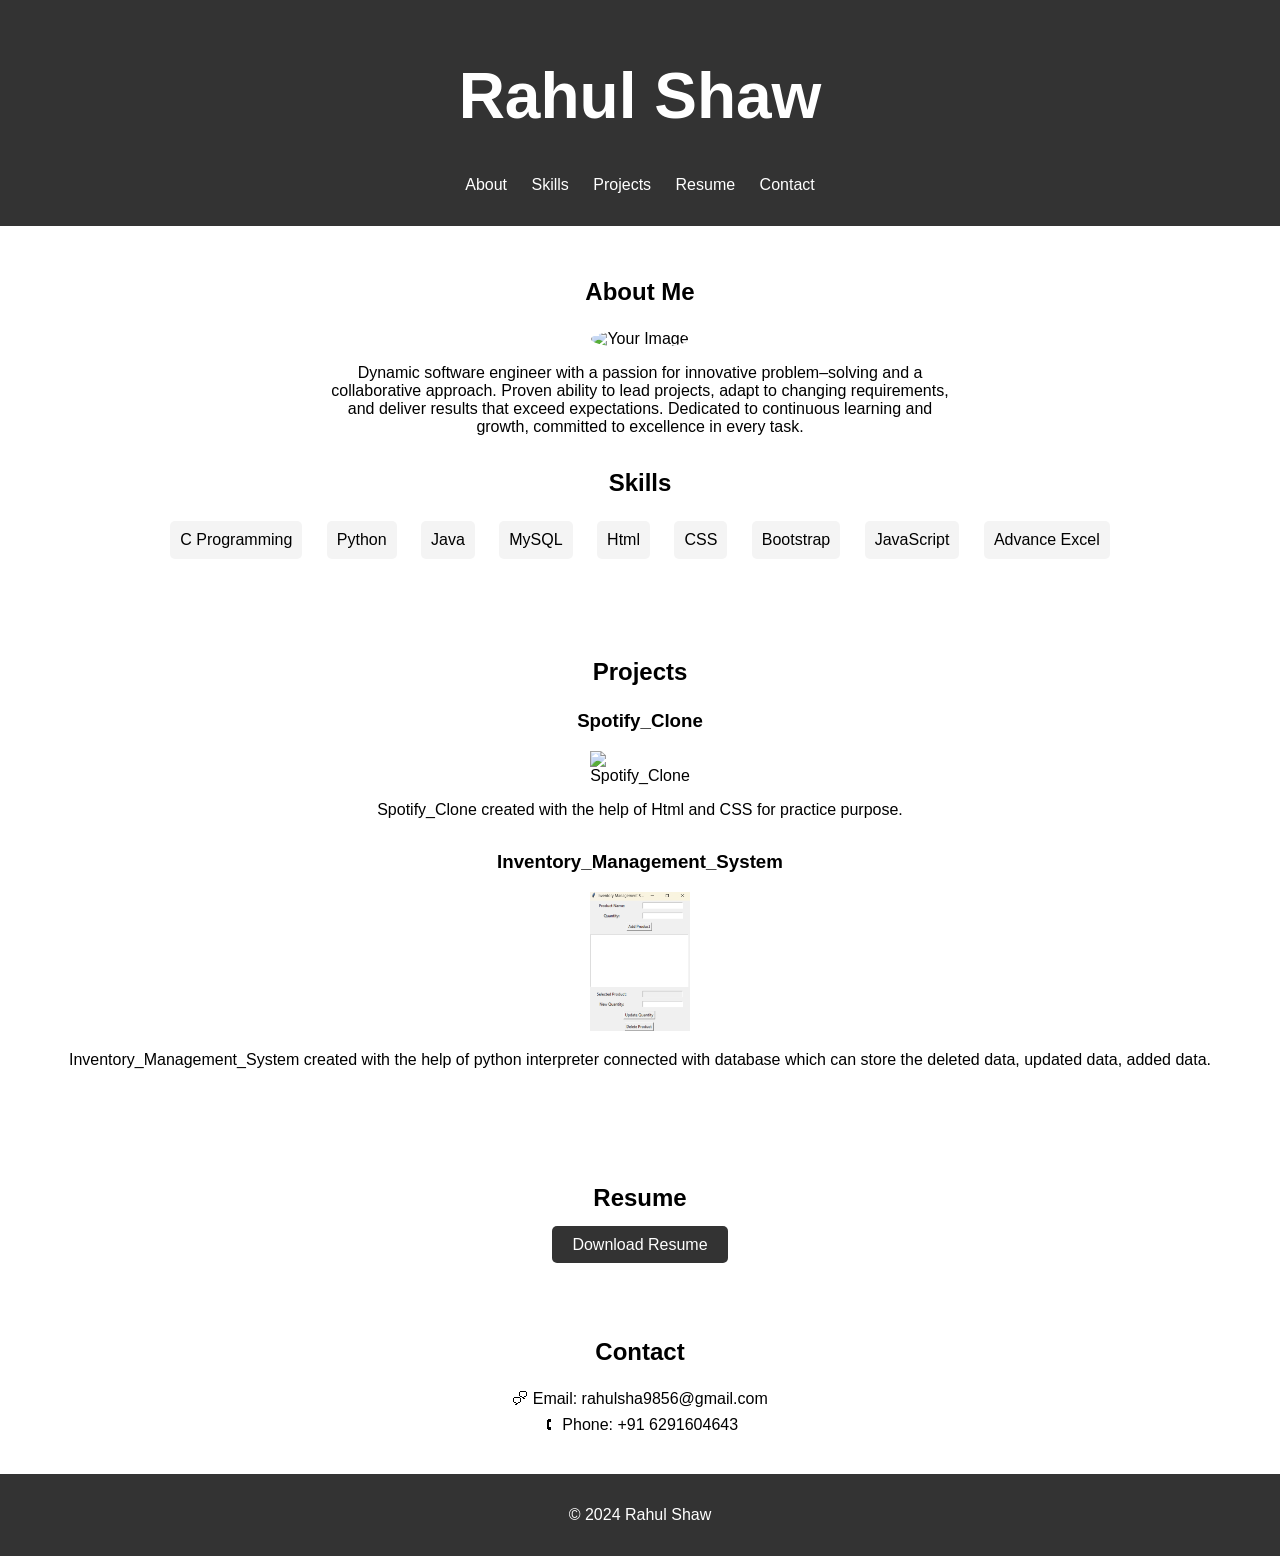
==== index.html @ 5b5c4187 "Add initial HTML structure for portfolio website" ====
<!DOCTYPE html>
<html lang="en">
<head>
    <meta charset="UTF-8">
    <meta name="viewport" content="width=device-width, initial-scale=1.0">
    <title>Portfolio</title>
    <link rel="stylesheet" href="Portfolio.css">
</head>
<body>
    <header>
        <div class="logo">
            <h1>Rahul Shaw</h1>
        </div>
        <nav>
            <ul>
                <li><a href="#">About</a></li>
                <li><a href="#">Skills</a></li>
                <li><a href="#">Projects</a></li>
                <li><a href="#">Resume</a></li>
                <li><a href="#">Contact</a></li>
            </ul>
        </nav>
    </header>

    <section id="about">
        <h2>About Me</h2>
        <img src="Rahul.jpeg" alt="Your Image">
        <p>Dynamic software engineer with a passion for innovative problem&ndash;solving and a collaborative approach.
            Proven ability to lead projects, adapt to changing requirements, and deliver results that exceed expectations.
            Dedicated to continuous learning and growth, committed to excellence in every task.</p>
    </section>

    <section id="skills">
        <h2>Skills</h2>
        <ul>
            <li>C Programming</li>
            <li>Python</li>
            <li>Java</li>
            <li>MySQL</li>
            <li>Html</li>
            <li>CSS</li>
            <li>Bootstrap</li>
            <li>JavaScript</li>
            <li>Advance Excel</li>
        </ul>
    </section>

    <section id="projects">
        <h2>Projects</h2>
        <div class="project">
            <h3>Spotify_Clone</h3>
            <img src="Spotify_clone.png" alt="Spotify_Clone">
            <p>Spotify_Clone created with the help of Html and CSS for practice purpose.</p>
        </div>
        <div class="project">
            <h3>Inventory_Management_System</h3>
            <img src="Inventory_Management_System.png" alt="Inventory_Management_System">
            <p>Inventory_Management_System created with the help of python interpreter connected with database which can store the deleted data, updated data, added data.</p>
        </div>
    </section>

    <section id="resume">
        <h2>Resume</h2>
        <a href="Rahul Shaw CV.pdf" download>Download Resume</a>
    </section>

    <section id="contact">
        <h2>Contact</h2>
        <p>&#128490 Email: rahulsha9856@gmail.com</p>
        <p>&#128379 Phone: +91 6291604643</p>
    </section>

    <footer>
        <p>&copy; 2024 Rahul Shaw</p>
    </footer>
    
</body>
</html>
---- Portfolio.css ----
body {
    font-family: Arial, sans-serif;
    margin: 0;
    padding: 0;
    box-sizing: border-box;
}

header {
    background-color: #333;
    color: white;
    padding: 1em 0;
    text-align: center;
}

header .logo {
    font-size: 2em;
}

header nav ul {
    list-style-type: none;
    padding: 0;
}

header nav ul li {
    display: inline;
    margin: 0 10px;
}

header nav ul li a {
    color: white;
    text-decoration: none;
}

section {
    padding: 2em 0;
    text-align: center;
}

section h2 {
    margin-bottom: 1em;
}

#about img {
    width: 150px;
    height: 150px;
    border-radius: 50%;
}

#about p{
    width: 50%;
    height: 5px;
    margin-left: 25%;
}
#skills ul {
    list-style-type: none;
    padding: 0;
}

#skills ul li {
    display: inline-block;
    margin: 0 10px;
    background-color: #f4f4f4;
    padding: 10px;
    border-radius: 5px;
}

#projects .project {
    margin-bottom: 2em;
}

#projects .project img {
    width: 50%;
    max-width: 100px;
    height: auto;
}

#resume a {
    text-decoration: none;
    color: white;
    background-color: #333;
    padding: 10px 20px;
    border-radius: 5px;
}

#contact p {
    margin: 0.5em 0;
}

footer {
    background-color: #333;
    color: white;
    text-align: center;
    padding: 1em 0;
}
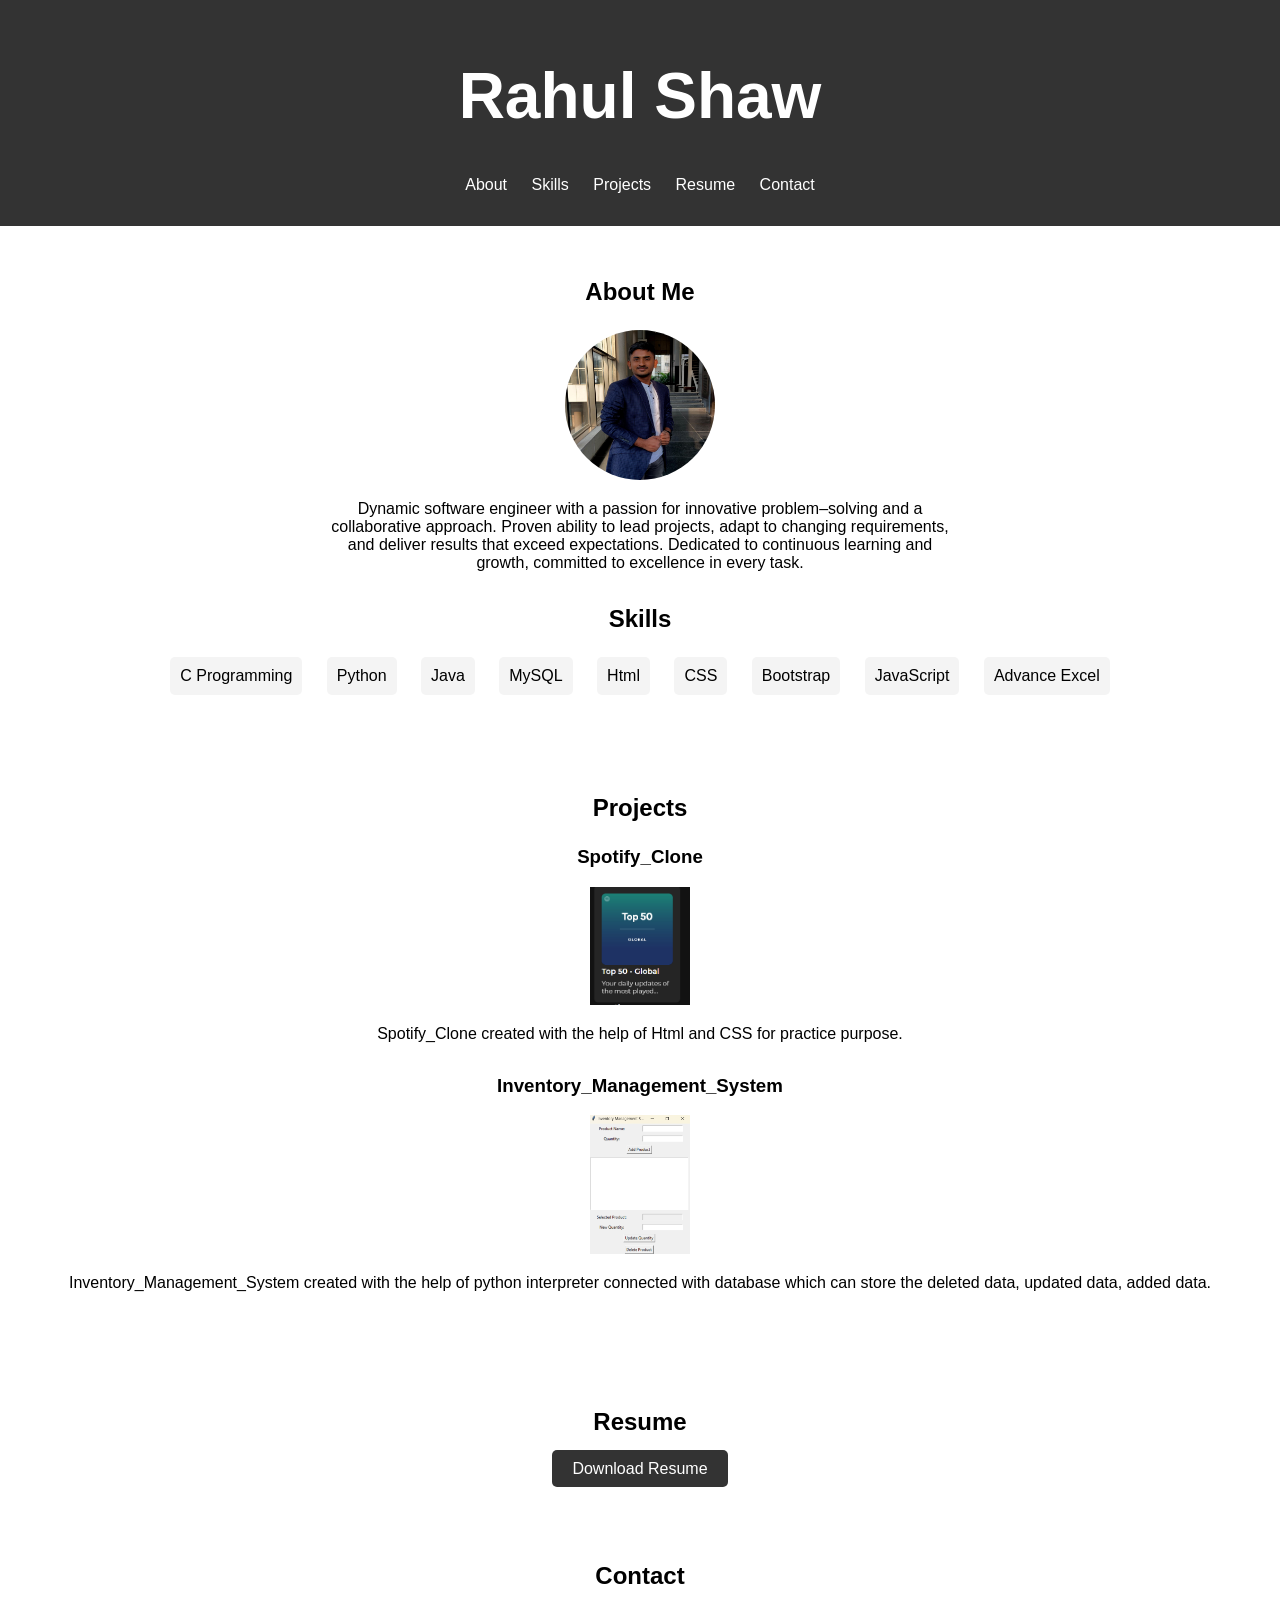
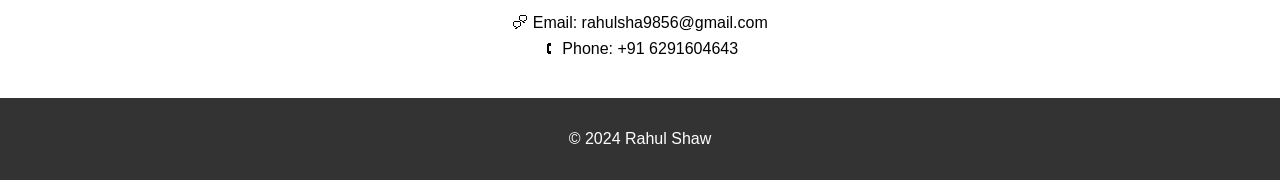
==== commit a5ac5066: "Trigger Github Pages deployment" ====
--- a/index.html
+++ b/index.html
@@ -5,6 +5,7 @@
     <meta name="viewport" content="width=device-width, initial-scale=1.0">
     <title>Portfolio</title>
     <link rel="stylesheet" href="Portfolio.css">
+    <!--Portfolio-->
 </head>
 <body>
     <header>
